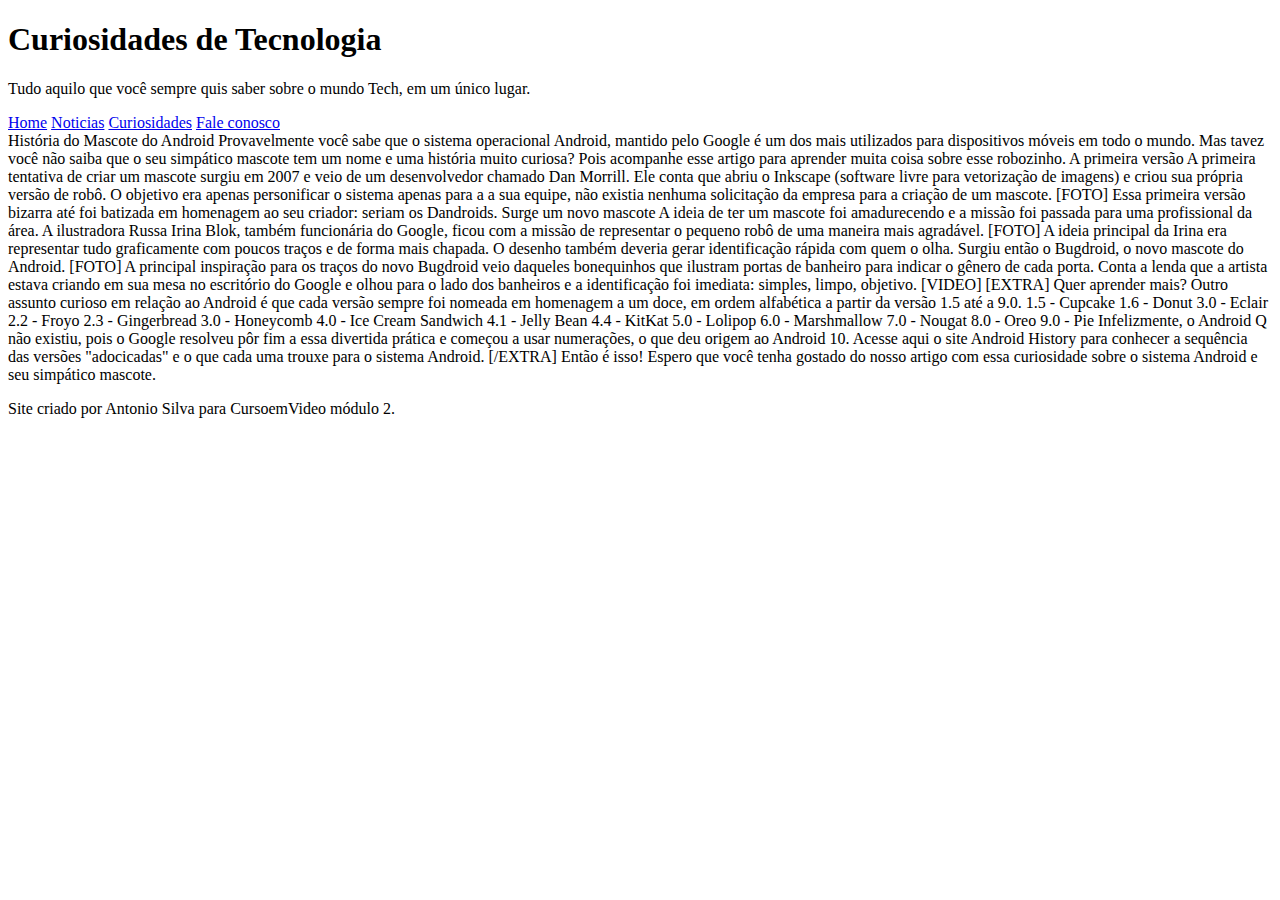
==== android.html @ bf0c0b2e "adicionei conteudo" ====
<!DOCTYPE html>
<html lang="pt">
<head>
    <meta charset="UTF-8">
    <meta http-equiv="X-UA-Compatible" content="IE=edge">
    <meta name="viewport" content="width=device-width, initial-scale=1.0">
    <title>Como surgiu o mascote do Android?</title>
    <link rel="shortcut icon" href="imagens/favicon.ico" type="image/x-icon">
    <link rel="stylesheet" href="style/style.css">
</head>
<body>

    <header>

        <h1>Curiosidades de Tecnologia</h1>

        <p>Tudo aquilo que você sempre quis saber sobre o mundo Tech, em um único lugar.</p>

    </header>

    <nav>

        <a href="#">Home</a>
        <a href="#">Noticias</a>
        <a href="#">Curiosidades</a>
        <a href="#">Fale conosco</a>

    </nav>

    <main>

        <article>

            História do Mascote do Android

            Provavelmente você sabe que o sistema operacional Android, mantido pelo Google é um dos mais utilizados para dispositivos móveis em todo o mundo. Mas tavez você não saiba que o seu simpático mascote tem um nome e uma história muito curiosa? Pois acompanhe esse artigo para aprender muita coisa sobre esse robozinho.

            A primeira versão

            A primeira tentativa de criar um mascote surgiu em 2007 e veio de um desenvolvedor chamado Dan Morrill. Ele conta que abriu o Inkscape (software livre para vetorização de imagens) e criou sua própria versão de robô. O objetivo era apenas personificar o sistema apenas para a a sua equipe, não existia nenhuma solicitação da empresa para a criação de um mascote.

            [FOTO]

            Essa primeira versão bizarra até foi batizada em homenagem ao seu criador: seriam os Dandroids.

            Surge um novo mascote

            A ideia de ter um mascote foi amadurecendo e a missão foi passada para uma profissional da área. A ilustradora Russa Irina Blok, também funcionária do Google, ficou com a missão de representar o pequeno robô de uma maneira mais agradável.

            [FOTO]

            A ideia principal da Irina era representar tudo graficamente com poucos traços e de forma mais chapada. O desenho também deveria gerar identificação rápida com quem o olha. Surgiu então o Bugdroid, o novo mascote do Android.

            [FOTO]

            A principal inspiração para os traços do novo Bugdroid veio daqueles bonequinhos que ilustram portas de banheiro para indicar o gênero de cada porta. Conta a lenda que a artista estava criando em sua mesa no escritório do Google e olhou para o lado dos banheiros e a identificação foi imediata: simples, limpo, objetivo.

            [VIDEO]
 
            [EXTRA] Quer aprender mais? 

            Outro assunto curioso em relação ao Android é que cada versão sempre foi nomeada em homenagem a um doce, em ordem alfabética a partir da versão 1.5 até a 9.0.

            1.5 - Cupcake
            1.6 - Donut
            3.0 - Eclair
            2.2 - Froyo
            2.3 - Gingerbread
            3.0 - Honeycomb
            4.0 - Ice Cream Sandwich
            4.1 - Jelly Bean
            4.4 - KitKat
            5.0 - Lolipop
            6.0 - Marshmallow
            7.0 - Nougat
            8.0 - Oreo
            9.0 - Pie

            Infelizmente, o Android Q não existiu, pois o Google resolveu pôr fim a essa divertida prática e começou a usar numerações, o que deu origem ao Android 10.

            Acesse aqui o site Android History para conhecer a sequência das versões "adocicadas" e o que cada uma trouxe para o sistema Android.
            [/EXTRA]

             Então é isso! Espero que você tenha gostado do nosso artigo com essa curiosidade sobre o sistema Android e seu simpático mascote.

        </article>

    </main>

    <footer>

        <p>Site criado por Antonio Silva para CursoemVideo módulo 2.</p>

    </footer>
    
</body>
</html>
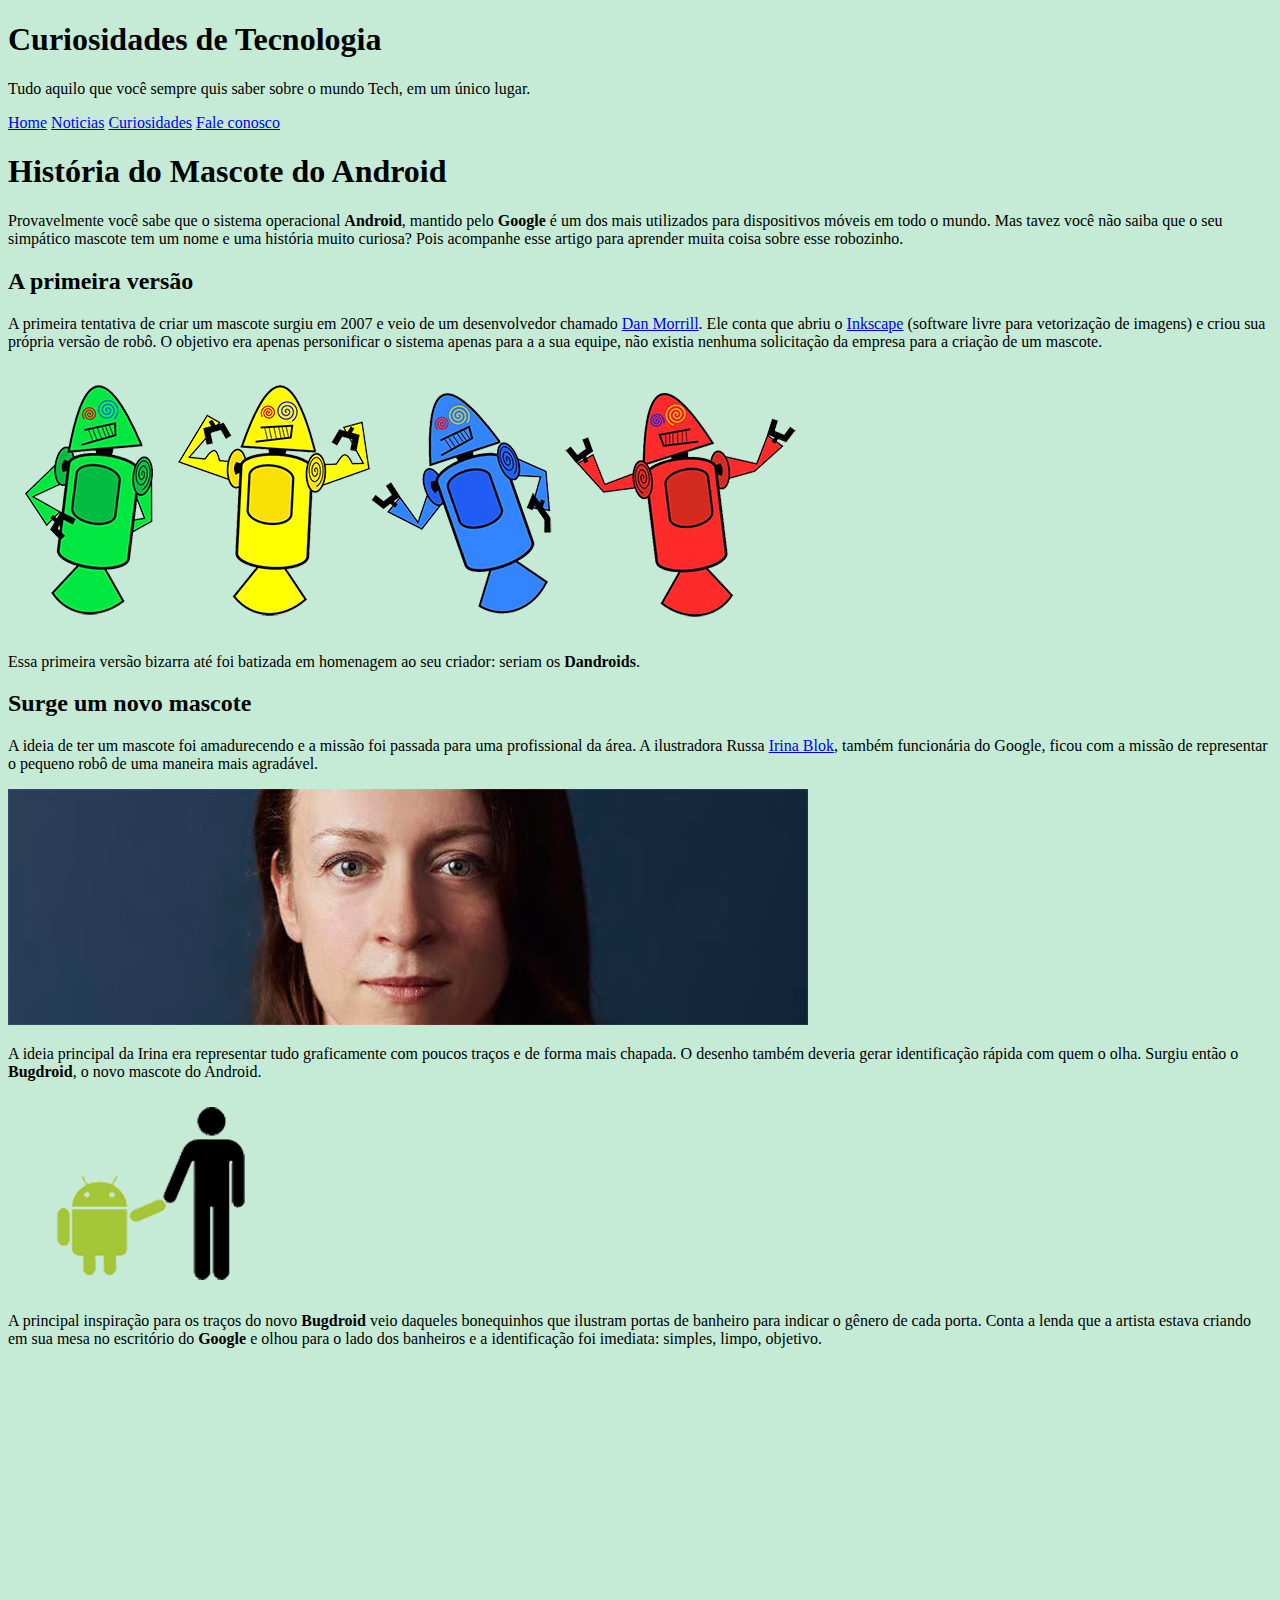
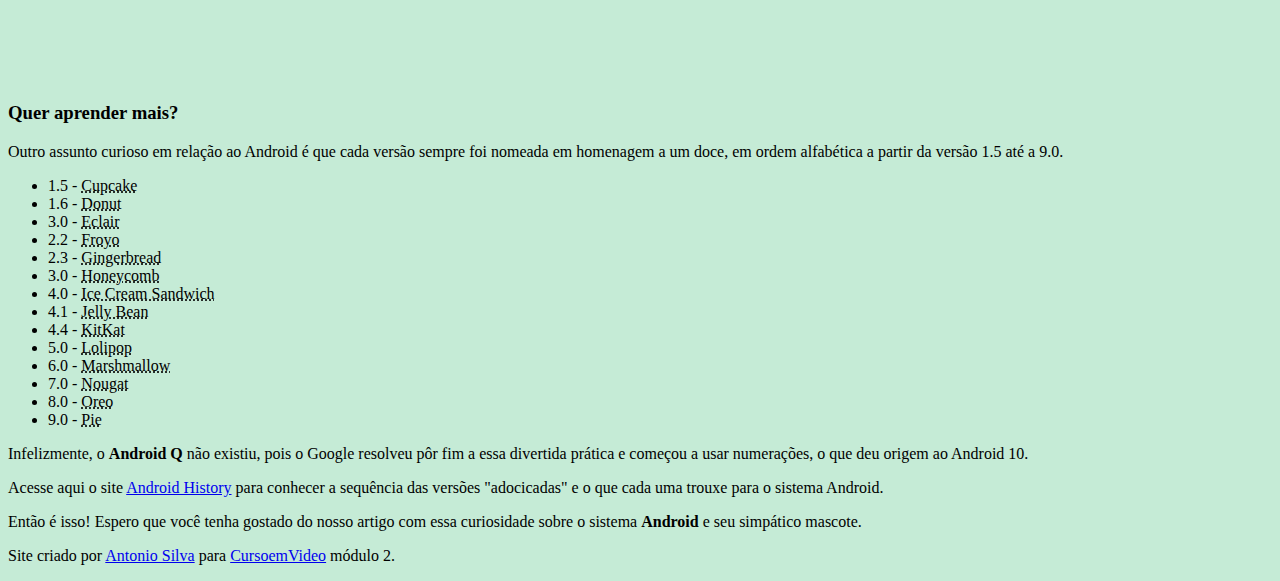
==== commit eae576d8: "adicionei o html conteudo html" ====
--- a/android.html
+++ b/android.html
@@ -31,57 +31,119 @@
 
         <article>
 
-            História do Mascote do Android
+            <h1>História do Mascote do Android</h1>
 
-            Provavelmente você sabe que o sistema operacional Android, mantido pelo Google é um dos mais utilizados para dispositivos móveis em todo o mundo. Mas tavez você não saiba que o seu simpático mascote tem um nome e uma história muito curiosa? Pois acompanhe esse artigo para aprender muita coisa sobre esse robozinho.
+            <p>Provavelmente você sabe que o sistema operacional <strong>Android</strong>, mantido pelo <strong>Google</strong> é um dos mais utilizados para dispositivos móveis em todo o mundo. Mas tavez você não saiba que o seu simpático mascote tem um nome e uma história muito curiosa? Pois acompanhe esse artigo para aprender muita coisa sobre esse robozinho.</p>
 
-            A primeira versão
+            <h2>A primeira versão</h2>
 
-            A primeira tentativa de criar um mascote surgiu em 2007 e veio de um desenvolvedor chamado Dan Morrill. Ele conta que abriu o Inkscape (software livre para vetorização de imagens) e criou sua própria versão de robô. O objetivo era apenas personificar o sistema apenas para a a sua equipe, não existia nenhuma solicitação da empresa para a criação de um mascote.
+            <p>A primeira tentativa de criar um mascote surgiu em 2007 e veio de um desenvolvedor chamado <a href="https://androidcommunity.com/dan-morrill-shows-us-the-android-mascot-that-almost-was-20130103/" target="_blank">Dan Morrill</a>. Ele conta que abriu o <a href="https://inkscape.org/pt/" target="_blank">Inkscape</a> (software livre para vetorização de imagens) e criou sua própria versão de robô. O objetivo era apenas personificar o sistema apenas para a a sua equipe, não existia nenhuma solicitação da empresa para a criação de um mascote.</p>
 
-            [FOTO]
+            <img src="imagens/dan-droids.png" alt="primeiro mascote do android">
 
-            Essa primeira versão bizarra até foi batizada em homenagem ao seu criador: seriam os Dandroids.
+            <p>Essa primeira versão bizarra até foi batizada em homenagem ao seu criador: seriam os <strong>Dandroids</strong>.</p>
 
-            Surge um novo mascote
+            <h2>Surge um novo mascote</h2>
 
-            A ideia de ter um mascote foi amadurecendo e a missão foi passada para uma profissional da área. A ilustradora Russa Irina Blok, também funcionária do Google, ficou com a missão de representar o pequeno robô de uma maneira mais agradável.
+            <p>A ideia de ter um mascote foi amadurecendo e a missão foi passada para uma profissional da área. A ilustradora Russa <a href="https://www.irinablok.com/" target="_blank">Irina Blok</a>, também funcionária do Google, ficou com a missão de representar o pequeno robô de uma maneira mais agradável.</p>
 
-            [FOTO]
+            <img src="imagens/irina-blok.jpg" alt="Irina Blok, criadora do Bugdroid">
 
-            A ideia principal da Irina era representar tudo graficamente com poucos traços e de forma mais chapada. O desenho também deveria gerar identificação rápida com quem o olha. Surgiu então o Bugdroid, o novo mascote do Android.
+            <p>A ideia principal da Irina era representar tudo graficamente com poucos traços e de forma mais chapada. O desenho também deveria gerar identificação rápida com quem o olha. Surgiu então o <strong>Bugdroid</strong>, o novo mascote do Android.</p>
 
-            [FOTO]
+            <img src="imagens/bugdroid.png" alt="bugdroid">
 
-            A principal inspiração para os traços do novo Bugdroid veio daqueles bonequinhos que ilustram portas de banheiro para indicar o gênero de cada porta. Conta a lenda que a artista estava criando em sua mesa no escritório do Google e olhou para o lado dos banheiros e a identificação foi imediata: simples, limpo, objetivo.
+            <p>A principal inspiração para os traços do novo <strong>Bugdroid</strong> veio daqueles bonequinhos que ilustram portas de banheiro para indicar o gênero de cada porta. Conta a lenda que a artista estava criando em sua mesa no escritório do <strong>Google</strong> e olhou para o lado dos banheiros e a identificação foi imediata: simples, limpo, objetivo.</p>
 
-            [VIDEO]
+            <iframe width="560" height="315" src="https://www.youtube.com/embed/l2UDgpLz20M" title="YouTube video player" frameborder="0" allow="accelerometer; autoplay; clipboard-write; encrypted-media; gyroscope; picture-in-picture" allowfullscreen></iframe>
  
-            [EXTRA] Quer aprender mais? 
+            
+            <aside>
 
-            Outro assunto curioso em relação ao Android é que cada versão sempre foi nomeada em homenagem a um doce, em ordem alfabética a partir da versão 1.5 até a 9.0.
+                <h3>Quer aprender mais? </h3>
 
-            1.5 - Cupcake
-            1.6 - Donut
-            3.0 - Eclair
-            2.2 - Froyo
-            2.3 - Gingerbread
-            3.0 - Honeycomb
-            4.0 - Ice Cream Sandwich
-            4.1 - Jelly Bean
-            4.4 - KitKat
-            5.0 - Lolipop
-            6.0 - Marshmallow
-            7.0 - Nougat
-            8.0 - Oreo
-            9.0 - Pie
+                <p>Outro assunto curioso em relação ao Android é que cada versão sempre foi nomeada em homenagem a um doce, em ordem alfabética a partir da versão 1.5 até a 9.0.</p>
 
-            Infelizmente, o Android Q não existiu, pois o Google resolveu pôr fim a essa divertida prática e começou a usar numerações, o que deu origem ao Android 10.
+                <ul>
 
-            Acesse aqui o site Android History para conhecer a sequência das versões "adocicadas" e o que cada uma trouxe para o sistema Android.
-            [/EXTRA]
+                    <li>
+                        1.5 - <abbr title="Bolo de copo">Cupcake</abbr>
+                    </li>
 
-             Então é isso! Espero que você tenha gostado do nosso artigo com essa curiosidade sobre o sistema Android e seu simpático mascote.
+
+                    <li>
+                        1.6 - <abbr title="Rosquinha">Donut</abbr>
+                    </li>
+
+
+                    <li>
+                        3.0 - <abbr title="Bomba">Eclair</abbr>
+                    </li>
+
+
+                    <li>
+                        2.2 - <abbr title="Iogurte congelado">Froyo</abbr>
+                    </li>
+
+
+                    <li>
+                        2.3 - <abbr title="Biscoito de gengibre">Gingerbread</abbr>
+                    </li>
+
+
+                    <li>
+                        3.0 - <abbr title="Favo de mel">Honeycomb</abbr>
+                    </li>
+
+
+                    <li>
+                        4.0 - <abbr title="Sanduiche de sorvete">Ice Cream Sandwich</abbr>
+                    </li>
+
+
+                    <li>
+                        4.1 - <abbr title="Jujuba">Jelly Bean</abbr>
+                    </li>
+
+
+                    <li>
+                        4.4 - <abbr title="kitkat">KitKat</abbr>
+                    </li>
+
+
+                    <li>
+                        5.0 - <abbr title="pirulito">Lolipop</abbr>
+                    </li>
+
+
+                    <li>
+                        6.0 - <abbr title="marshmallow">Marshmallow</abbr>
+                    </li>
+
+
+                    <li>
+                        7.0 - <abbr title="Torrone">Nougat</abbr>
+                    </li>
+
+
+                    <li>
+                        8.0 - <abbr title="Oreo">Oreo</abbr>
+                    </li>
+
+
+                    <li>
+                        9.0 - <abbr title="Torta">Pie</abbr>
+                    </li>
+
+                </ul>
+
+                <p>Infelizmente, o <strong>Android Q</strong> não existiu, pois o Google resolveu pôr fim a essa divertida prática e começou a usar numerações, o que deu origem ao Android 10.</p>
+
+                <p>Acesse aqui o site <a href="https://www.android.com/intl/en_uk/history/" target="_blank">Android History</a> para conhecer a sequência das versões "adocicadas" e o que cada uma trouxe para o sistema Android.</p>
+
+            </aside>
+
+            <p>Então é isso! Espero que você tenha gostado do nosso artigo com essa curiosidade sobre o sistema <strong>Android</strong> e seu simpático mascote.</p>
 
         </article>
 
@@ -89,7 +151,7 @@
 
     <footer>
 
-        <p>Site criado por Antonio Silva para CursoemVideo módulo 2.</p>
+        <p>Site criado por <a href="https://github.com/antoniosilva23" target="_blank">Antonio Silva</a> para <a href="https://www.youtube.com/c/CursoemV%C3%ADdeo" target="_blank">CursoemVideo</a> módulo 2.</p>
 
     </footer>
     
--- a/style/style.css
+++ b/style/style.css
@@ -0,0 +1,5 @@
+@charset "UTF-8";
+
+body {
+    background-color: #c5ebd6;
+}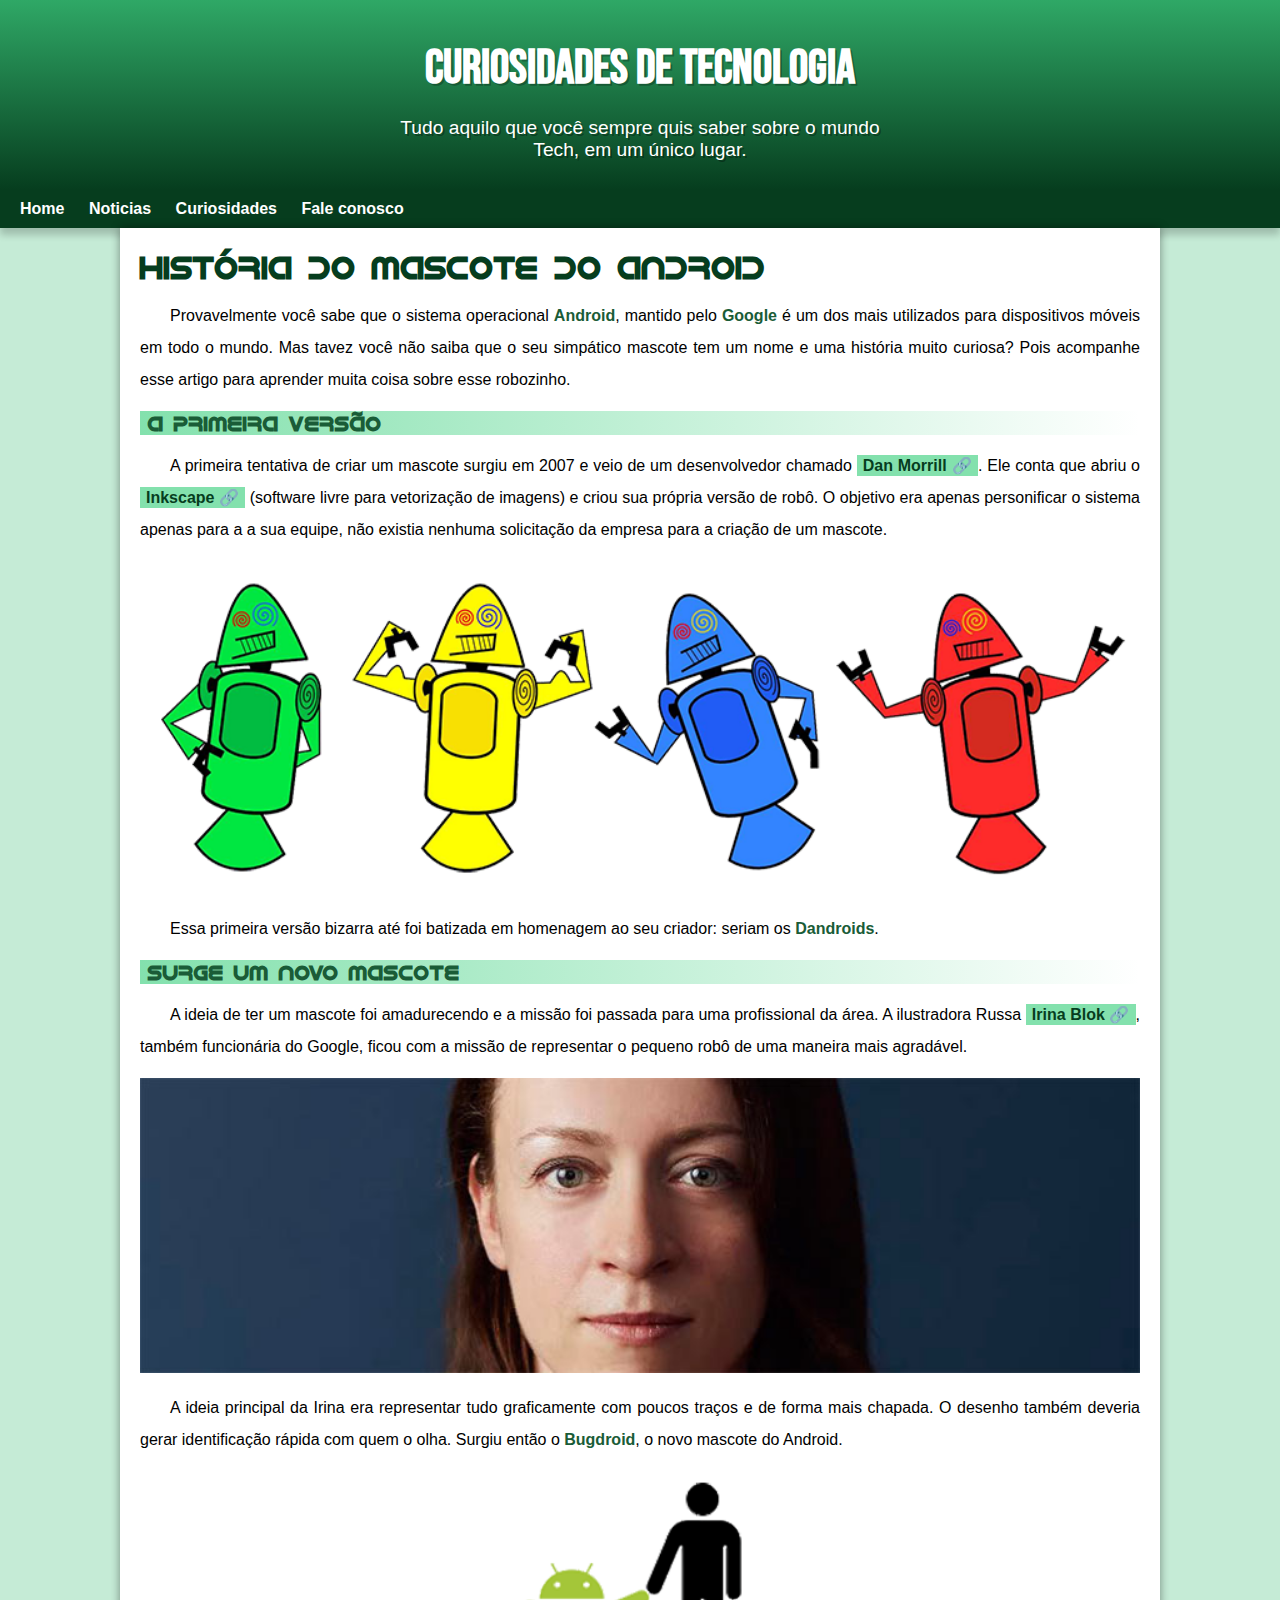
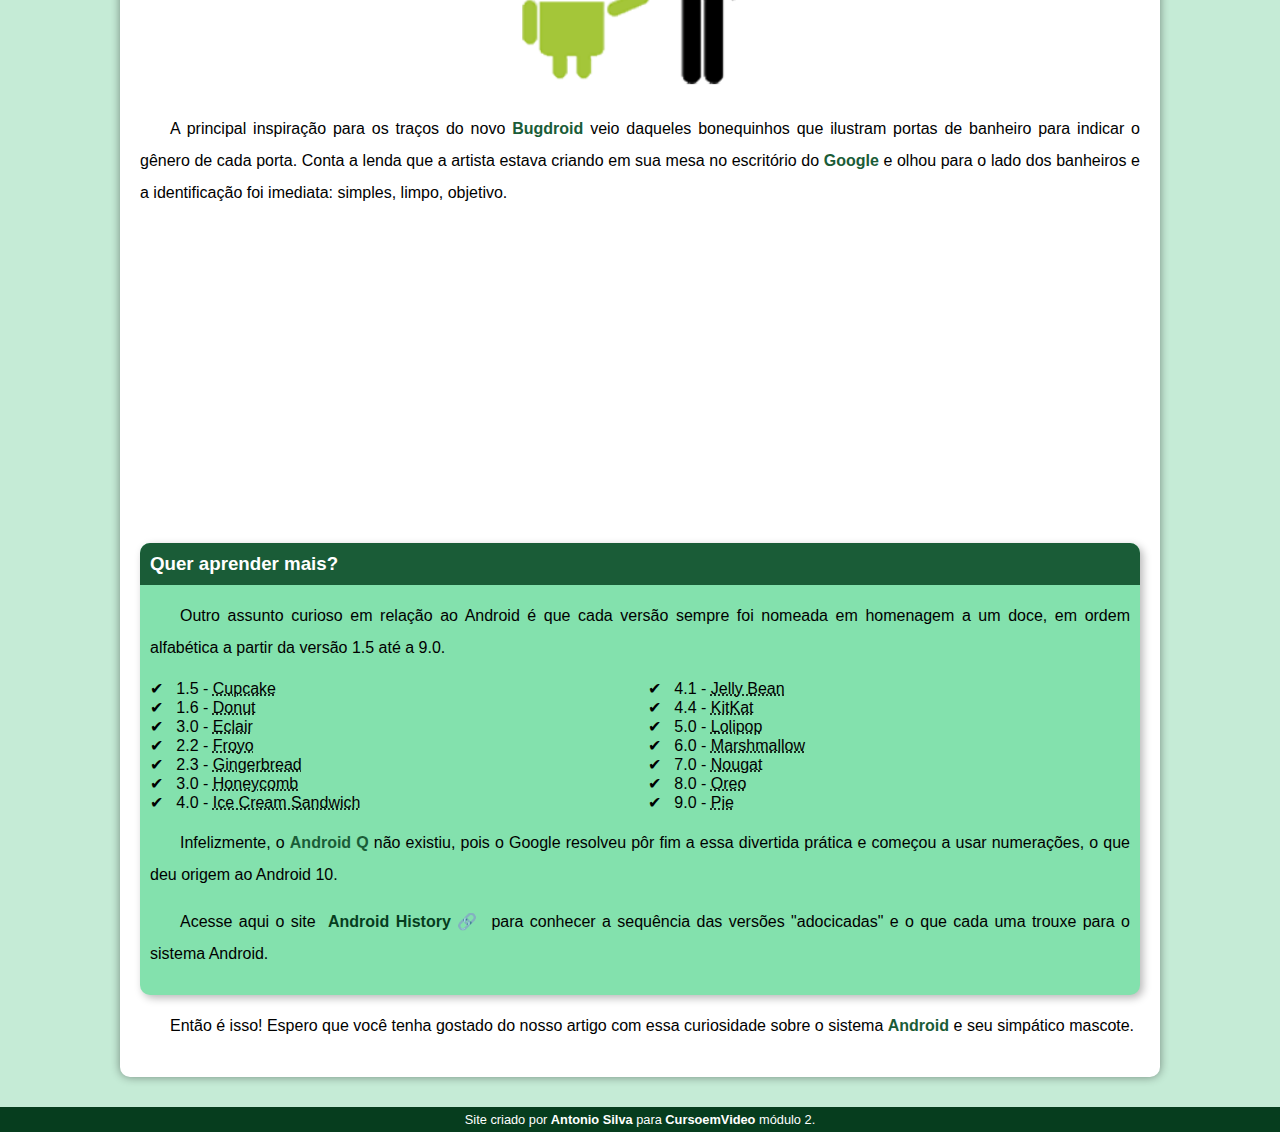
==== commit 2ca6f60b: "changed style" ====
--- a/android.html
+++ b/android.html
@@ -37,21 +37,33 @@
 
             <h2>A primeira versão</h2>
 
-            <p>A primeira tentativa de criar um mascote surgiu em 2007 e veio de um desenvolvedor chamado <a href="https://androidcommunity.com/dan-morrill-shows-us-the-android-mascot-that-almost-was-20130103/" target="_blank">Dan Morrill</a>. Ele conta que abriu o <a href="https://inkscape.org/pt/" target="_blank">Inkscape</a> (software livre para vetorização de imagens) e criou sua própria versão de robô. O objetivo era apenas personificar o sistema apenas para a a sua equipe, não existia nenhuma solicitação da empresa para a criação de um mascote.</p>
+            <p>A primeira tentativa de criar um mascote surgiu em 2007 e veio de um desenvolvedor chamado <a href="https://androidcommunity.com/dan-morrill-shows-us-the-android-mascot-that-almost-was-20130103/" target="_blank" class="externo">Dan Morrill</a>. Ele conta que abriu o <a href="https://inkscape.org/pt/" target="_blank" class="externo">Inkscape</a> (software livre para vetorização de imagens) e criou sua própria versão de robô. O objetivo era apenas personificar o sistema apenas para a a sua equipe, não existia nenhuma solicitação da empresa para a criação de um mascote.</p>
 
-            <img src="imagens/dan-droids.png" alt="primeiro mascote do android">
+            <picture>
+
+                <source media="(max-width: 670px)" srcset="imagens/dan-droids-pq.png">
+
+                <img src="imagens/dan-droids.png" alt="primeiro mascote do android">
+            
+            </picture>
 
             <p>Essa primeira versão bizarra até foi batizada em homenagem ao seu criador: seriam os <strong>Dandroids</strong>.</p>
 
             <h2>Surge um novo mascote</h2>
 
-            <p>A ideia de ter um mascote foi amadurecendo e a missão foi passada para uma profissional da área. A ilustradora Russa <a href="https://www.irinablok.com/" target="_blank">Irina Blok</a>, também funcionária do Google, ficou com a missão de representar o pequeno robô de uma maneira mais agradável.</p>
+            <p>A ideia de ter um mascote foi amadurecendo e a missão foi passada para uma profissional da área. A ilustradora Russa <a href="https://www.irinablok.com/" target="_blank" class="externo">Irina Blok</a>, também funcionária do Google, ficou com a missão de representar o pequeno robô de uma maneira mais agradável.</p>
 
-            <img src="imagens/irina-blok.jpg" alt="Irina Blok, criadora do Bugdroid">
+            <picture>
+
+                <source media="(max-width: 670px)" srcset="imagens/irina-blok-pq.jpg">
+                
+                <img src="imagens/irina-blok.jpg" alt="Irina Blok, criadora do Bugdroid">
+            
+            </picture>
 
             <p>A ideia principal da Irina era representar tudo graficamente com poucos traços e de forma mais chapada. O desenho também deveria gerar identificação rápida com quem o olha. Surgiu então o <strong>Bugdroid</strong>, o novo mascote do Android.</p>
 
-            <img src="imagens/bugdroid.png" alt="bugdroid">
+            <img src="imagens/bugdroid.png" class="pequena" alt="bugdroid">
 
             <p>A principal inspiração para os traços do novo <strong>Bugdroid</strong> veio daqueles bonequinhos que ilustram portas de banheiro para indicar o gênero de cada porta. Conta a lenda que a artista estava criando em sua mesa no escritório do <strong>Google</strong> e olhou para o lado dos banheiros e a identificação foi imediata: simples, limpo, objetivo.</p>
 
@@ -139,7 +151,7 @@
 
                 <p>Infelizmente, o <strong>Android Q</strong> não existiu, pois o Google resolveu pôr fim a essa divertida prática e começou a usar numerações, o que deu origem ao Android 10.</p>
 
-                <p>Acesse aqui o site <a href="https://www.android.com/intl/en_uk/history/" target="_blank">Android History</a> para conhecer a sequência das versões "adocicadas" e o que cada uma trouxe para o sistema Android.</p>
+                <p>Acesse aqui o site <a href="https://www.android.com/intl/en_uk/history/" target="_blank" class="externo">Android History</a> para conhecer a sequência das versões "adocicadas" e o que cada uma trouxe para o sistema Android.</p>
 
             </aside>
 
--- a/style/style.css
+++ b/style/style.css
@@ -1,5 +1,185 @@
 @charset "UTF-8";
 
+@import url('https://fonts.googleapis.com/css2?family=Bebas+Neue&display=swap');
+
+@font-face {
+    font-family: "Android";
+    src: url(../fontes/idroid.otf) format("opentype");
+    font-weight: normal;
+}
+
+:root {
+    --cor0: #c5ebd6;
+    --cor1: #83e1ad;
+    --cor2: #3ddc84;
+    --cor3: #2fa866;
+    --cor4: #1a5c37;
+    --cor5: #063d1e;
+
+    --fonte-padrao: Arial, Verdana, Helvetica, sans-serif;
+    --fonte-destaque: 'Bebas Neue', cursive;
+    --fonte-android: "Android", cursive;
+}
+
+* {
+    margin: 0px;
+    padding: 0px;
+}
+
 body {
-    background-color: #c5ebd6;
+    background-color: var(--cor0);
+    font-family: var(--fonte-padrao);
+}
+
+a.externo::after {
+    content: "\00A0\1F517";
+}
+
+header {
+    background-image: linear-gradient(to bottom, var(--cor3), var(--cor5));
+    min-height: 150px;
+    text-align: center;
+    padding-top: 40px;
+}
+
+header > h1 {
+    color: white;
+    font-family: var(--fonte-destaque);
+    font-size: 3em;
+    margin-bottom: 20px;
+    text-shadow: 2px 2px 0px rgba(0, 0, 0, 0.267);
+}
+
+header > p {
+    font-family: var(--fonte-padrao);
+    font-size: 1.2em;
+    color: white;
+    max-width: 500px;
+    padding-right: 10px;
+    padding-left: 10px;
+    margin: auto;
+    text-shadow: 2px 2px 0px rgba(0, 0, 0, 0.315);
+}
+
+
+nav {
+    background-color: var(--cor5);
+    padding: 10px;
+    box-shadow: 0px 7px 7px rgba(0, 0, 0, 0.192);
+}
+
+nav > a {
+    color: white;
+    padding: 10px;
+    border-radius: 5px;
+    text-decoration: none;
+    font-weight: bold;
+    transition-duration: .5s;
+}
+
+nav > a:hover {
+    background-color: var(--cor3);
+    color: var(--cor5);
+}
+
+main {
+
+    min-width: 300px;
+    max-width: 1000px;
+    margin: auto;
+    margin-bottom: 30px;
+    padding: 20px;
+    background-color: white;
+    box-shadow: 0px 0px 10px rgba(0, 0, 0, 0.418);
+    border-bottom-left-radius: 10px;
+    border-bottom-right-radius: 10px;
+}
+
+main h1 {
+    color: var(--cor5);
+    font-family: var(--fonte-android);
+}
+
+main h2 {
+    font-family: var(--fonte-android);
+    color: var(--cor4);
+    font-size: 1.3em;
+    background-image: linear-gradient(to right, var(--cor1),transparent);
+    text-indent: 8px;
+}
+
+main p {
+    margin: 15px 0px;
+    text-align: justify;
+    text-indent: 30px;
+    font-size: 1em;
+    line-height: 2em;
+}
+
+main strong {
+    color: var(--cor4);
+    font-weight: bold;
+}
+
+main a {
+    text-decoration: none;
+    font-weight: bold;
+    color: var(--cor5);
+    background-color: var(--cor1);
+    padding: 2px 6px;
+}
+
+main a:hover {
+    text-decoration: underline;
+    color: var(--cor4);
+}
+
+main img {
+    width: 100%;
+}
+
+main img.pequena {
+    max-width: 350px;
+    display: block;
+    margin: auto;
+}
+
+aside {
+    background-color: var(--cor1);
+    padding: 10px;
+    border-radius: 10px;
+    box-shadow: 3px 3px 8px rgba(0, 0, 0, 0.281);
+}
+
+aside > h3 {
+    background-color: var(--cor4);
+    color: white;
+    padding: 10px;
+    margin: -10px -10px 0px -10px;
+    border-radius: 10px 10px 0px 0px;
+}
+
+aside > ul {
+    list-style-type: "\2714\00A0\00A0";
+    list-style-position: inside;
+    columns: 2;
+}
+
+footer {
+    background-color: var(--cor5);
+    color: white;
+    text-align: center;
+    font-size: 0.8em;
+    padding: 5px;
+}
+
+footer a {
+    color: white;
+    font-weight: bolder;
+    text-decoration: none;
+}
+
+footer a:hover {
+    text-decoration: underline;
+    color: var(--cor1);
 }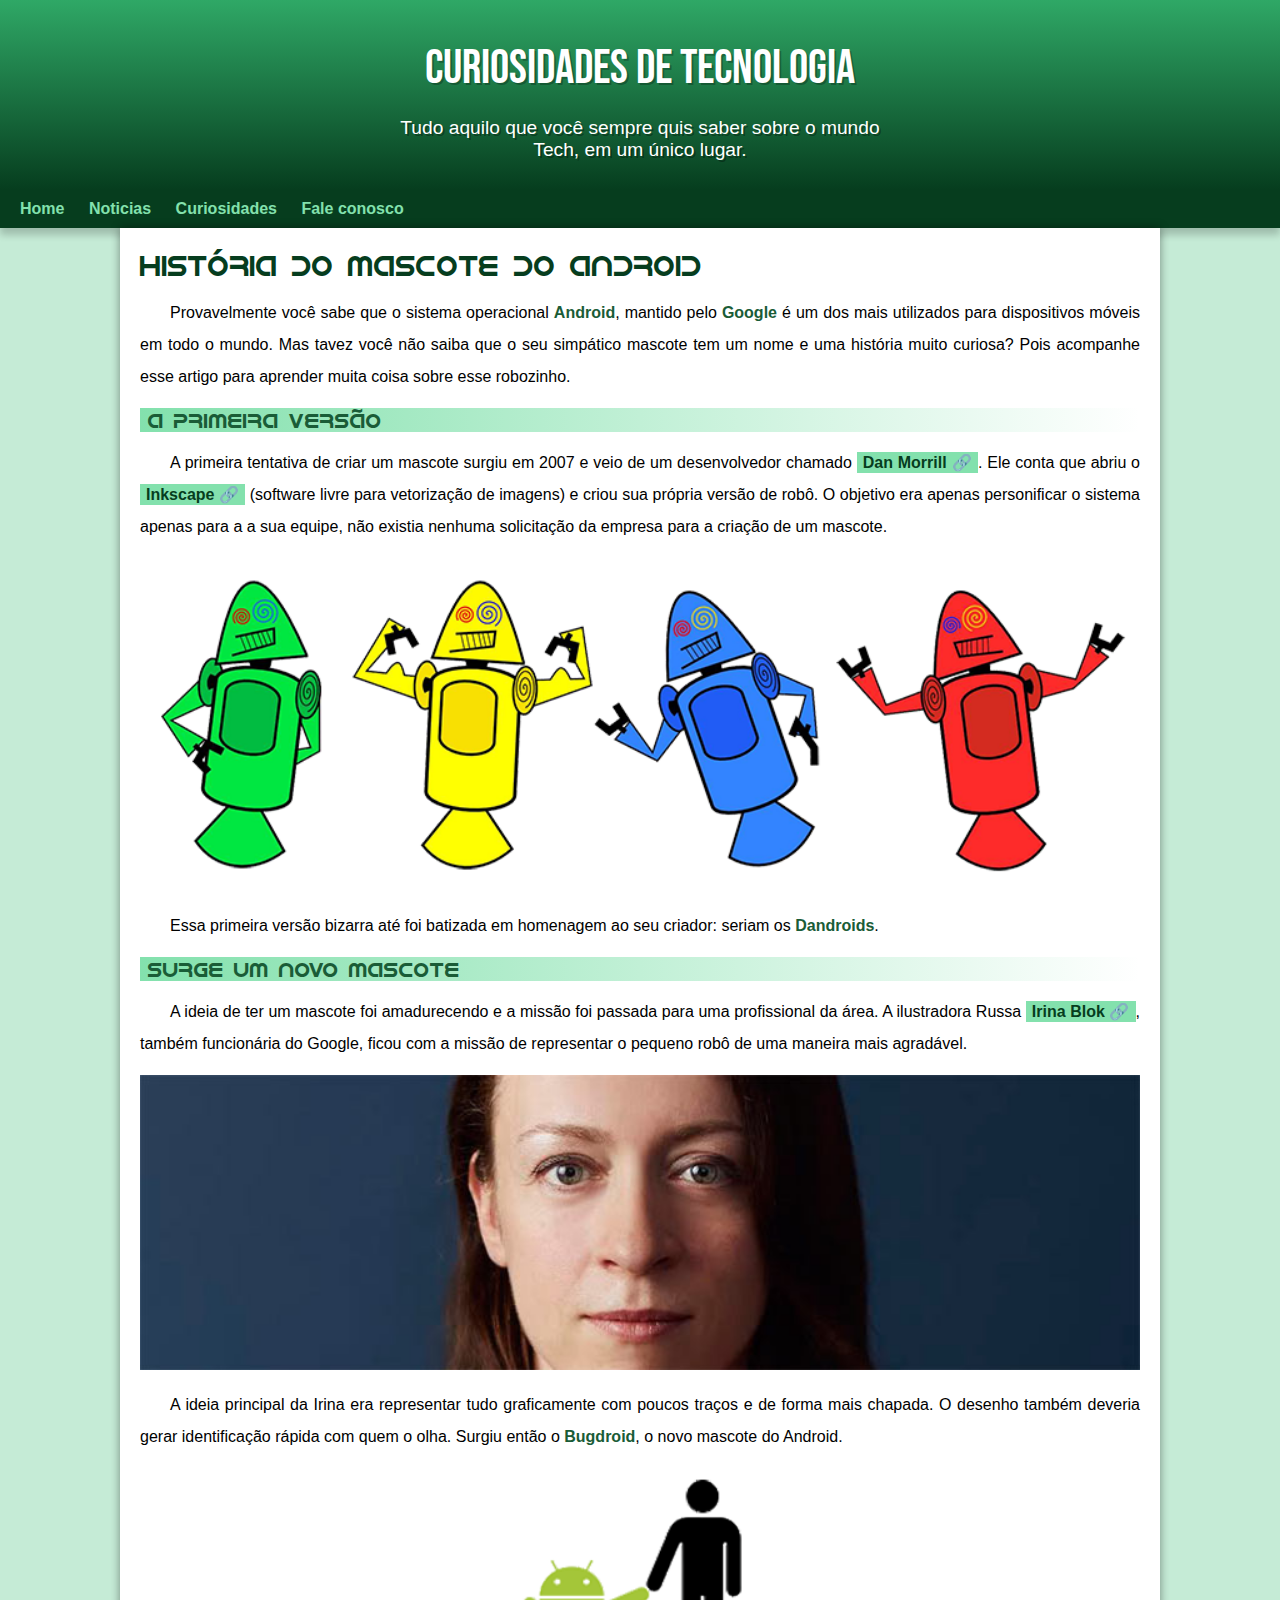
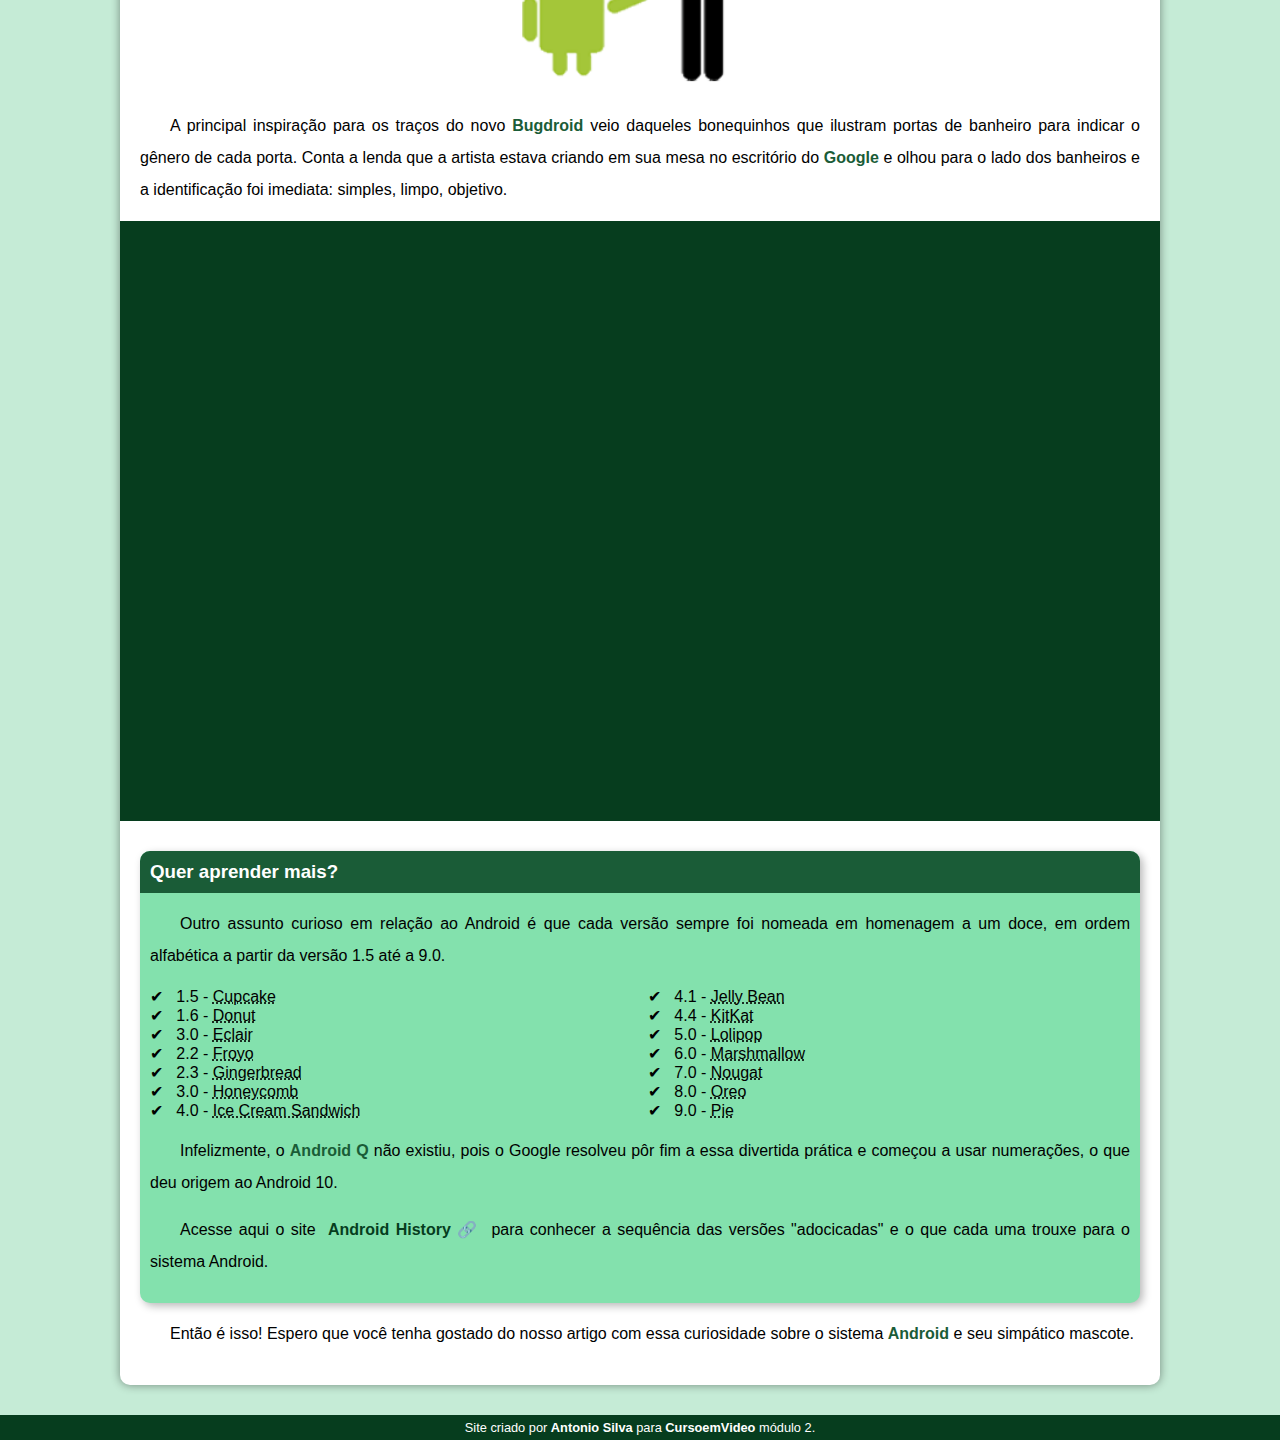
==== commit ca708bda: "div video" ====
--- a/android.html
+++ b/android.html
@@ -67,7 +67,9 @@
 
             <p>A principal inspiração para os traços do novo <strong>Bugdroid</strong> veio daqueles bonequinhos que ilustram portas de banheiro para indicar o gênero de cada porta. Conta a lenda que a artista estava criando em sua mesa no escritório do <strong>Google</strong> e olhou para o lado dos banheiros e a identificação foi imediata: simples, limpo, objetivo.</p>
 
-            <iframe width="560" height="315" src="https://www.youtube.com/embed/l2UDgpLz20M" title="YouTube video player" frameborder="0" allow="accelerometer; autoplay; clipboard-write; encrypted-media; gyroscope; picture-in-picture" allowfullscreen></iframe>
+            <div class="video">
+                <iframe width="560" height="315" src="https://www.youtube.com/embed/l2UDgpLz20M" title="YouTube video player" frameborder="0" allow="accelerometer; autoplay; clipboard-write; encrypted-media; gyroscope; picture-in-picture" allowfullscreen></iframe>
+            </div>
  
             
             <aside>
--- a/style/style.css
+++ b/style/style.css
@@ -46,6 +46,7 @@
     color: white;
     font-family: var(--fonte-destaque);
     font-size: 3em;
+    font-weight: normal;
     margin-bottom: 20px;
     text-shadow: 2px 2px 0px rgba(0, 0, 0, 0.267);
 }
@@ -58,6 +59,7 @@
     padding-right: 10px;
     padding-left: 10px;
     margin: auto;
+    margin-bottom: 20px;
     text-shadow: 2px 2px 0px rgba(0, 0, 0, 0.315);
 }
 
@@ -69,7 +71,7 @@
 }
 
 nav > a {
-    color: white;
+    color: var(--cor1);
     padding: 10px;
     border-radius: 5px;
     text-decoration: none;
@@ -98,12 +100,15 @@
 main h1 {
     color: var(--cor5);
     font-family: var(--fonte-android);
+    font-weight: normal;
+    font-size: 1.8em;
 }
 
 main h2 {
     font-family: var(--fonte-android);
     color: var(--cor4);
     font-size: 1.3em;
+    font-weight: normal;
     background-image: linear-gradient(to right, var(--cor1),transparent);
     text-indent: 8px;
 }
@@ -144,6 +149,23 @@
     margin: auto;
 }
 
+div.video {
+    background-color: var(--cor5);
+    margin: 0px -20px 30px -20px;
+    padding: 20px;
+    padding-bottom: 58%;
+    position: relative;
+}
+
+div.video > iframe {
+    position: absolute;
+    top: 5%;
+    left: 5%;
+    width: 90%;
+    height: 90%;
+
+}
+
 aside {
     background-color: var(--cor1);
     padding: 10px;
